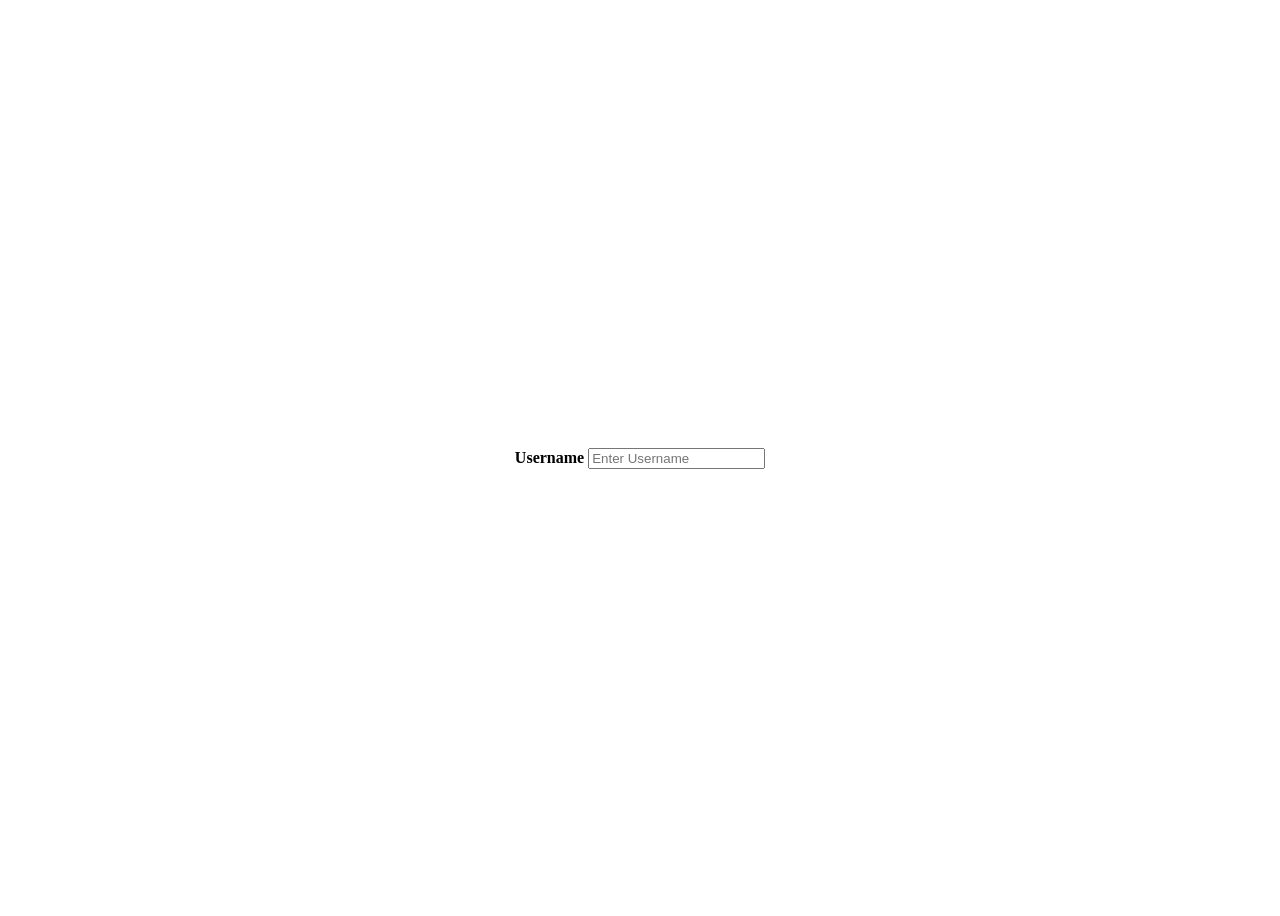
==== WEB_PYthon/sample.html @ cb23b91e "Sample HTML" ====
<!DOCTYPE html>
<html lang="en">
<head>
    <meta charset="UTF-8">
    <meta name="viewport" content="width=device-width, initial-scale=1.0">
    <title>Document</title>
    <link rel="stylesheet" href="example.css">
</head>
<body>
    <form action="action_page.php" method="post">
        
        <div class ="container">
            <label for = "username"><b>Username</b></label>
            <input type="text" placeholder="Enter Username" name="username" required>
        </div>
      </form>
</body>
</html>
---- WEB_PYthon/example.css ----
body {
    display: flex;
    justify-content: center;
    align-items: center;
    height: 100vh;
}
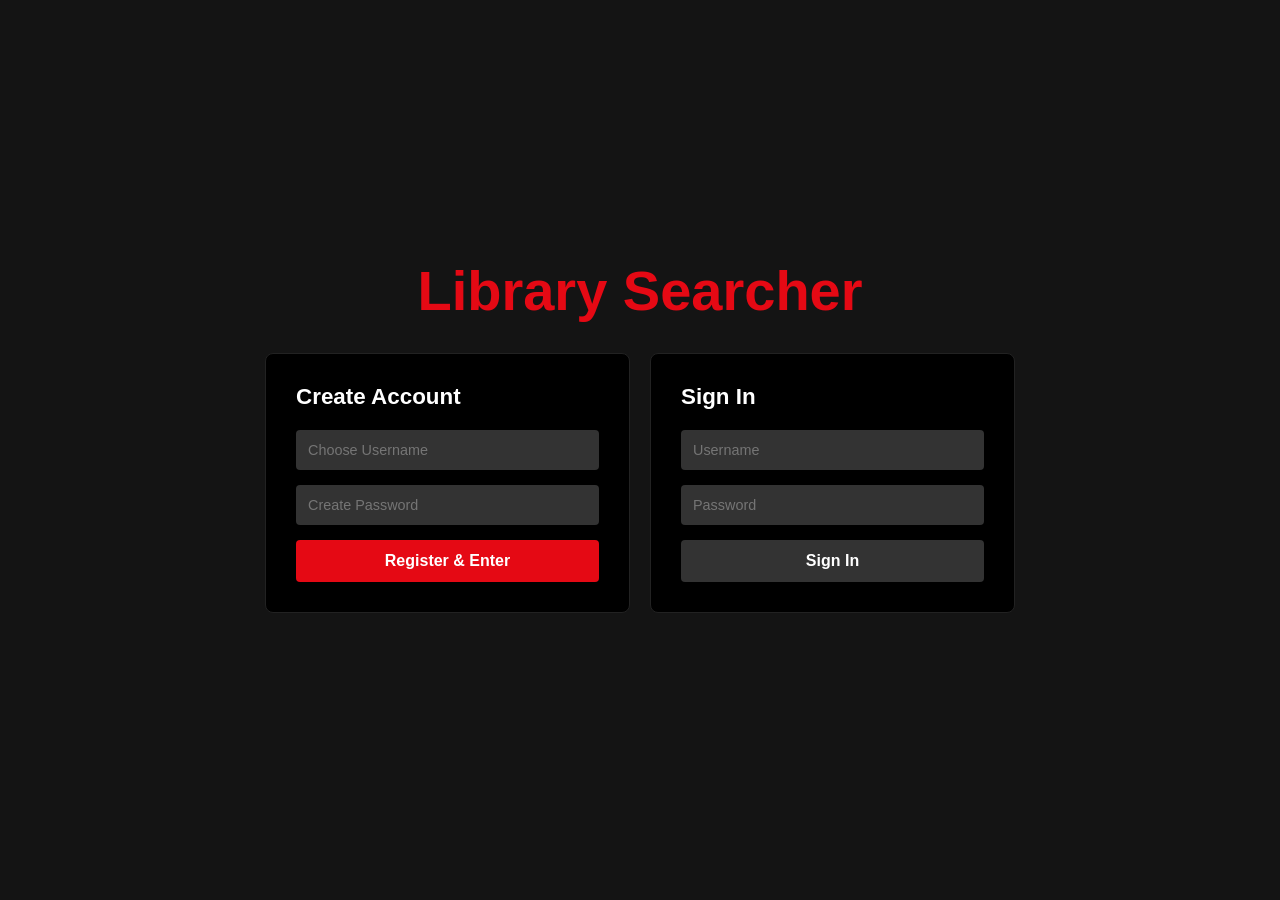
==== commit c14fd0b0: "New UI" ====
--- a/WEB_PYthon/sample.html
+++ b/WEB_PYthon/sample.html
@@ -3,16 +3,138 @@
 <head>
     <meta charset="UTF-8">
     <meta name="viewport" content="width=device-width, initial-scale=1.0">
-    <title>Document</title>
-    <link rel="stylesheet" href="example.css">
+    <title>Library Searcher Template</title>
+    <link rel="stylesheet" href="style.css">
 </head>
 <body>
-    <form action="action_page.php" method="post">
+
+    <input type="radio" name="view-switch" id="switch-auth" checked>
+    <input type="radio" name="view-switch" id="switch-home">
+    <input type="radio" name="view-switch" id="switch-profile">
+    <input type="radio" name="view-switch" id="switch-settings">
+
+    <div class="view-panel auth-screen">
+        <div class="auth-wrapper">
+            <h1 class="auth-logo">Library Searcher</h1>
+            
+            <div class="auth-box-container">
+                <div class="auth-box">
+                    <h2>Create Account</h2>
+                    <form>
+                        <input type="text" placeholder="Choose Username" required>
+                        <input type="password" placeholder="Create Password" required>
+                        <label for="switch-home" class="auth-btn btn-red center-text">Register & Enter</label>
+                    </form>
+                </div>
+
+                <div class="auth-box">
+                    <h2>Sign In</h2>
+                    <form>
+                        <input type="text" placeholder="Username" required>
+                        <input type="password" placeholder="Password" required>
+                        <label for="switch-home" class="auth-btn center-text">Sign In</label>
+                    </form>
+                </div>
+            </div>
+        </div>
+    </div>
+
+    <div class="app-workspace">
         
-        <div class ="container">
-            <label for = "username"><b>Username</b></label>
-            <input type="text" placeholder="Enter Username" name="username" required>
+        <nav class="navbar">
+            <div class="nav-left">
+                <label for="switch-home" class="home-btn">Library Searcher</label>
+            </div>
+            <div class="nav-right">
+                <div class="search-container">
+                    <input type="text" placeholder="Search books, genres..." class="search-input">
+                    
+                    <div class="search-dropdown">
+                        <div class="dropdown-section">
+                            <h4>Suggested For You</h4>
+                            <div class="genre-tags"><span class="tag">Trending Books</span></div>
+                        </div>
+                        <div class="dropdown-section">
+                            <h4>Recent Searches</h4>
+                            <ul class="recent-list">
+                                <li class="empty-text">No recent searches</li>
+                            </ul>
+                        </div>
+                    </div>
+                </div>
+                <label for="switch-settings" class="nav-link">Settings</label>
+                <label for="switch-profile" class="nav-link profile-nav-btn">Profile</label>
+            </div>
+        </nav>
+
+        <div class="view-container">
+            
+            <div id="panel-home" class="sub-panel">
+                <section class="book-row-section">
+                    <h2>Continue Reading</h2>
+                    <div class="book-slider">
+                        <div class="book-card progress-card">
+                            <div class="book-cover cover-1"><span>Neuromancer</span></div>
+                            <div class="progress-container">
+                                <div class="progress-bar" style="width: 0%;"></div>
+                                <span class="progress-text">Not started yet</span>
+                            </div>
+                        </div>
+                        <div class="book-card progress-card">
+                            <div class="book-cover cover-2"><span>Foundation</span></div>
+                            <div class="progress-container">
+                                <div class="progress-bar" style="width: 0%;"></div>
+                                <span class="progress-text">Not started yet</span>
+                            </div>
+                        </div>
+                    </div>
+                </section>
+
+                <section class="book-row-section">
+                    <h2>Recommended for You</h2>
+                    <div class="book-slider">
+                        <div class="book-card"><div class="book-cover cover-3"><span>Snow Crash</span></div></div>
+                        <div class="book-card"><div class="book-cover cover-4"><span>The Martian</span></div></div>
+                        <div class="book-card"><div class="book-cover cover-5"><span>Hyperion</span></div></div>
+                    </div>
+                </section>
+            </div>
+
+            <div id="panel-profile" class="sub-panel">
+                <div class="panel-container">
+                    <div class="profile-header">
+                        <div class="profile-avatar-large">?</div>
+                        <h1>Guest User</h1>
+                        <p class="profile-badge">Account Pending Setup</p>
+                    </div>
+                    <div class="profile-stats">
+                        <div class="stat-box"><h3>0</h3><p>Books Read</p></div>
+                        <div class="stat-box"><h3>0</h3><p>Pages Flipped</p></div>
+                        <div class="stat-box"><h3>0 Days</h3><p>Current Streak</p></div>
+                    </div>
+                    <label for="switch-auth" class="logout-btn center-text">Log Out / Exit</label>
+                </div>
+            </div>
+
+            <div id="panel-settings" class="sub-panel">
+                <div class="panel-container">
+                    <h1>Account Settings</h1>
+                    <div class="settings-group">
+                        <h3>Reading Parameters</h3>
+                        <label class="setting-item">
+                            <span>Cinematic Dark Theme (Always On)</span>
+                            <input type="checkbox" checked disabled>
+                        </label>
+                        <label class="setting-item">
+                            <span>Pre-render media covers</span>
+                            <input type="checkbox" checked>
+                        </label>
+                    </div>
+                </div>
+            </div>
+
         </div>
-      </form>
+    </div>
+
 </body>
 </html>
--- a/WEB_PYthon/style.css
+++ b/WEB_PYthon/style.css
@@ -0,0 +1,350 @@
+* {
+    margin: 0;
+    padding: 0;
+    box-sizing: border-box;
+    font-family: 'Helvetica Neue', Helvetica, Arial, sans-serif;
+}
+
+body, html {
+    background-color: #141414;
+    color: #e5e5e5;
+    width: 100vw;
+    height: 100vh;
+    overflow: hidden; 
+}
+
+input[type="radio"][name="view-switch"] {
+    display: none !important;
+    visibility: hidden !important;
+    opacity: 0 !important;
+    position: absolute !important;
+}
+
+.center-text {
+    display: block;
+    text-align: center;
+    text-decoration: none;
+}
+
+.view-panel.auth-screen,
+.app-workspace,
+.sub-panel {
+    display: none;
+}
+
+#switch-auth:checked ~ .view-panel.auth-screen {
+    display: flex;
+}
+#switch-auth:checked ~ .app-workspace {
+    display: none;
+}
+
+#switch-home:checked ~ .app-workspace,
+#switch-profile:checked ~ .app-workspace,
+#switch-settings:checked ~ .app-workspace {
+    display: block;
+}
+
+#switch-home:checked ~ .app-workspace #panel-home { display: block; }
+#switch-profile:checked ~ .app-workspace #panel-profile { display: block; }
+#switch-settings:checked ~ .app-workspace #panel-settings { display: block; }
+
+.auth-screen {
+    padding: 20px;
+    justify-content: center;
+    align-items: center;
+    width: 100vw;
+    height: 100vh;
+}
+
+.auth-wrapper {
+    max-width: 750px;
+    width: 100%;
+    text-align: center;
+}
+
+.auth-logo {
+    font-size: 3.5rem;
+    color: #e50914;
+    font-weight: bold;
+    margin-bottom: 30px;
+}
+
+.auth-box-container {
+    display: flex;
+    gap: 20px;
+    flex-wrap: wrap;
+    margin-bottom: 30px;
+}
+
+.auth-box {
+    background: #000;
+    border: 1px solid #222;
+    padding: 30px;
+    flex: 1;
+    min-width: 280px;
+    border-radius: 8px;
+    text-align: left;
+}
+
+.auth-box h2 {
+    font-size: 1.4rem;
+    margin-bottom: 20px;
+    color: #fff;
+}
+
+.auth-box input {
+    width: 100%;
+    padding: 12px;
+    margin-bottom: 15px;
+    background: #333;
+    border: none;
+    color: white;
+    border-radius: 4px;
+    font-size: 0.9rem;
+    outline: none;
+}
+
+.auth-btn {
+    width: 100%;
+    padding: 12px;
+    background: #333;
+    border: none;
+    color: white;
+    font-weight: bold;
+    font-size: 1rem;
+    border-radius: 4px;
+    cursor: pointer;
+}
+
+.btn-red {
+    background: #e50914;
+}
+
+.btn-red:hover {
+    background: #b80710;
+}
+
+.navbar {
+    display: flex;
+    justify-content: space-between;
+    align-items: center;
+    background-color: rgba(0, 0, 0, 0.95);
+    padding: 15px 4%;
+    position: fixed;
+    top: 0;
+    width: 100%;
+    height: 70px;
+    z-index: 1000;
+}
+
+.nav-left .home-btn {
+    color: #e50914;
+    font-size: 1.6rem;
+    font-weight: bold;
+    cursor: pointer;
+}
+
+.nav-right {
+    display: flex;
+    align-items: center;
+}
+
+.nav-link {
+    color: #e5e5e5;
+    font-size: 0.9rem;
+    margin-left: 20px;
+    font-weight: 500;
+    cursor: pointer;
+}
+
+.nav-link:hover {
+    color: #b3b3b3;
+}
+
+.profile-nav-btn {
+    font-weight: bold;
+    color: #fff;
+}
+
+.search-container {
+    position: relative;
+    display: inline-block;
+}
+
+.search-input {
+    background-color: #000;
+    border: 1px solid #333;
+    color: white;
+    padding: 8px 14px;
+    font-size: 0.85rem;
+    outline: none;
+    width: 220px;
+    border-radius: 4px;
+}
+
+.search-dropdown {
+    display: none; 
+    position: absolute;
+    top: 110%;
+    right: 0;
+    background-color: #181818;
+    border: 1px solid #333;
+    width: 260px;
+    border-radius: 6px;
+    padding: 15px;
+    box-shadow: 0 8px 16px rgba(0,0,0,0.5);
+}
+
+.search-container:focus-within .search-dropdown {
+    display: block;
+}
+
+.dropdown-section { margin-bottom: 12px; }
+.dropdown-section h4 { color: #666; font-size: 0.75rem; text-transform: uppercase; margin-bottom: 6px; }
+.genre-tags .tag { background: #e50914; color: #fff; padding: 4px 8px; font-size: 0.75rem; border-radius: 4px; display: inline-block; font-weight: bold; }
+.recent-list { list-style: none; font-size: 0.85rem; color: #aaa; }
+.recent-list li { margin-top: 4px; }
+.empty-text { font-style: italic; color: #555; }
+
+.view-container {
+    padding-top: 90px;
+    padding-left: 4%;
+    padding-right: 4%;
+    height: calc(100vh - 70px);
+    width: 100vw;
+    position: relative;
+}
+
+.sub-panel {
+    height: 100%;
+    width: 100%;
+    overflow-y: auto;
+}
+
+.book-row-section {
+    margin-bottom: 30px;
+}
+
+.book-row-section h2 {
+    font-size: 1.4rem;
+    margin-bottom: 15px;
+    color: #fff;
+}
+
+.book-slider {
+    display: flex;
+    gap: 15px;
+    overflow-x: auto;
+}
+
+.book-slider::-webkit-scrollbar {
+    display: none;
+}
+
+.book-card {
+    min-width: 160px;
+    width: 160px;
+    height: 230px;
+    transition: transform 0.3s;
+    cursor: pointer;
+}
+
+.book-card:hover {
+    transform: scale(1.05);
+}
+
+.book-cover {
+    width: 100%;
+    height: 100%;
+    border-radius: 4px;
+    display: flex;
+    align-items: flex-end;
+    padding: 15px;
+    font-weight: bold;
+    font-size: 0.9rem;
+    box-shadow: inset 0 -60px 40px rgba(0,0,0,0.8);
+}
+
+.cover-1 { background: linear-gradient(45deg, #1e3a8a, #3b82f6); }
+.cover-2 { background: linear-gradient(45deg, #581c87, #a855f7); }
+.cover-3 { background: linear-gradient(45deg, #065f46, #10b981); }
+.cover-4 { background: linear-gradient(45deg, #7c2d12, #f97316); }
+.cover-5 { background: linear-gradient(45deg, #831843, #ec4899); }
+
+.progress-card { height: 260px; }
+.progress-card .book-cover { height: 220px; }
+.progress-bar { height: 4px; background-color: #333; border-radius: 2px; }
+.progress-text { font-size: 0.75rem; color: #666; display: block; margin-top: 4px; }
+
+.panel-container {
+    max-width: 600px;
+    margin: 30px auto 0 auto;
+    background: #181818;
+    padding: 40px;
+    border-radius: 8px;
+    border: 1px solid #282828;
+}
+
+.profile-header {
+    text-align: center;
+    margin-bottom: 30px;
+}
+
+.profile-avatar-large {
+    width: 100px;
+    height: 100px;
+    border-radius: 4px;
+    background-color: #333;
+    display: inline-flex;
+    justify-content: center;
+    align-items: center;
+    font-size: 3rem;
+    color: #666;
+    margin-bottom: 15px;
+    font-weight: bold;
+}
+
+.profile-badge {
+    color: #666;
+    font-weight: bold;
+    font-size: 0.9rem;
+    margin-top: 5px;
+}
+
+.profile-stats {
+    display: flex;
+    justify-content: space-between;
+    margin-bottom: 30px;
+}
+
+.stat-box {
+    background: #222;
+    padding: 15px;
+    flex: 1;
+    margin: 0 5px;
+    text-align: center;
+    border-radius: 4px;
+}
+
+.stat-box h3 { color: #fff; font-size: 1.5rem; }
+.stat-box p { color: #aaa; font-size: 0.8rem; margin-top: 5px; }
+
+.logout-btn {
+    width: 100%;
+    padding: 12px;
+    background: transparent;
+    border: 1px solid #444;
+    color: #fff;
+    font-size: 1rem;
+    border-radius: 4px;
+    cursor: pointer;
+}
+
+.logout-btn:hover {
+    background: #222;
+}
+
+.settings-group { margin-top: 25px; }
+.settings-group h3 { border-bottom: 1px solid #333; padding-bottom: 8px; margin-bottom: 15px; font-size: 1.1rem; }
+.setting-item { display: flex; justify-content: space-between; margin-bottom: 12px; font-size: 0.95rem; color: #ccc; }
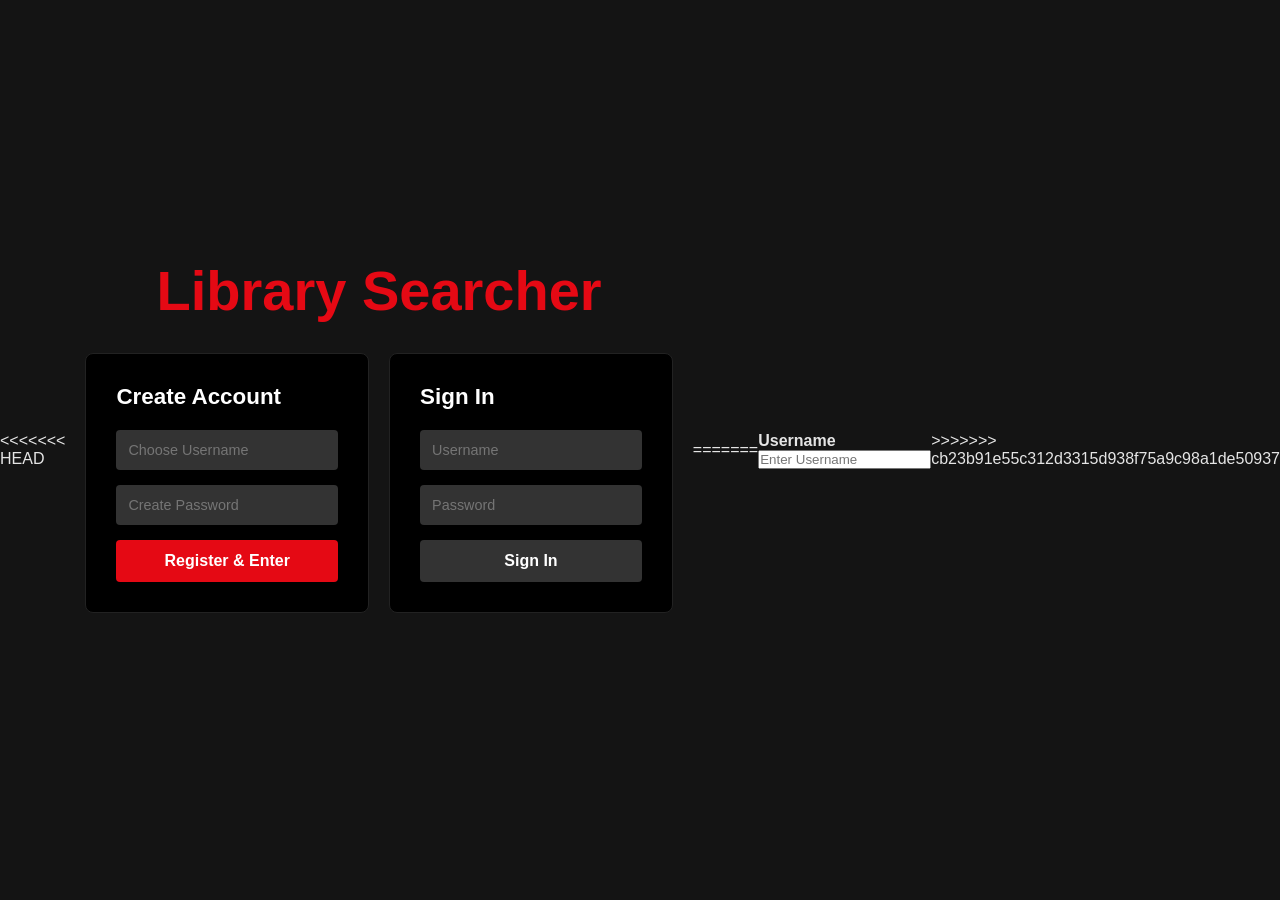
==== commit e62cfc58: "Fixed" ====
--- a/WEB_PYthon/sample.html
+++ b/WEB_PYthon/sample.html
@@ -3,6 +3,7 @@
 <head>
     <meta charset="UTF-8">
     <meta name="viewport" content="width=device-width, initial-scale=1.0">
+<<<<<<< HEAD
     <title>Library Searcher Template</title>
     <link rel="stylesheet" href="style.css">
 </head>
@@ -136,5 +137,18 @@
         </div>
     </div>
 
+=======
+    <title>Document</title>
+    <link rel="stylesheet" href="example.css">
+</head>
+<body>
+    <form action="action_page.php" method="post">
+        
+        <div class ="container">
+            <label for = "username"><b>Username</b></label>
+            <input type="text" placeholder="Enter Username" name="username" required>
+        </div>
+      </form>
+>>>>>>> cb23b91e55c312d3315d938f75a9c98a1de50937
 </body>
 </html>
--- a/WEB_PYthon/example.css
+++ b/WEB_PYthon/example.css
@@ -0,0 +1,6 @@
+body {
+    display: flex;
+    justify-content: center;
+    align-items: center;
+    height: 100vh;
+}
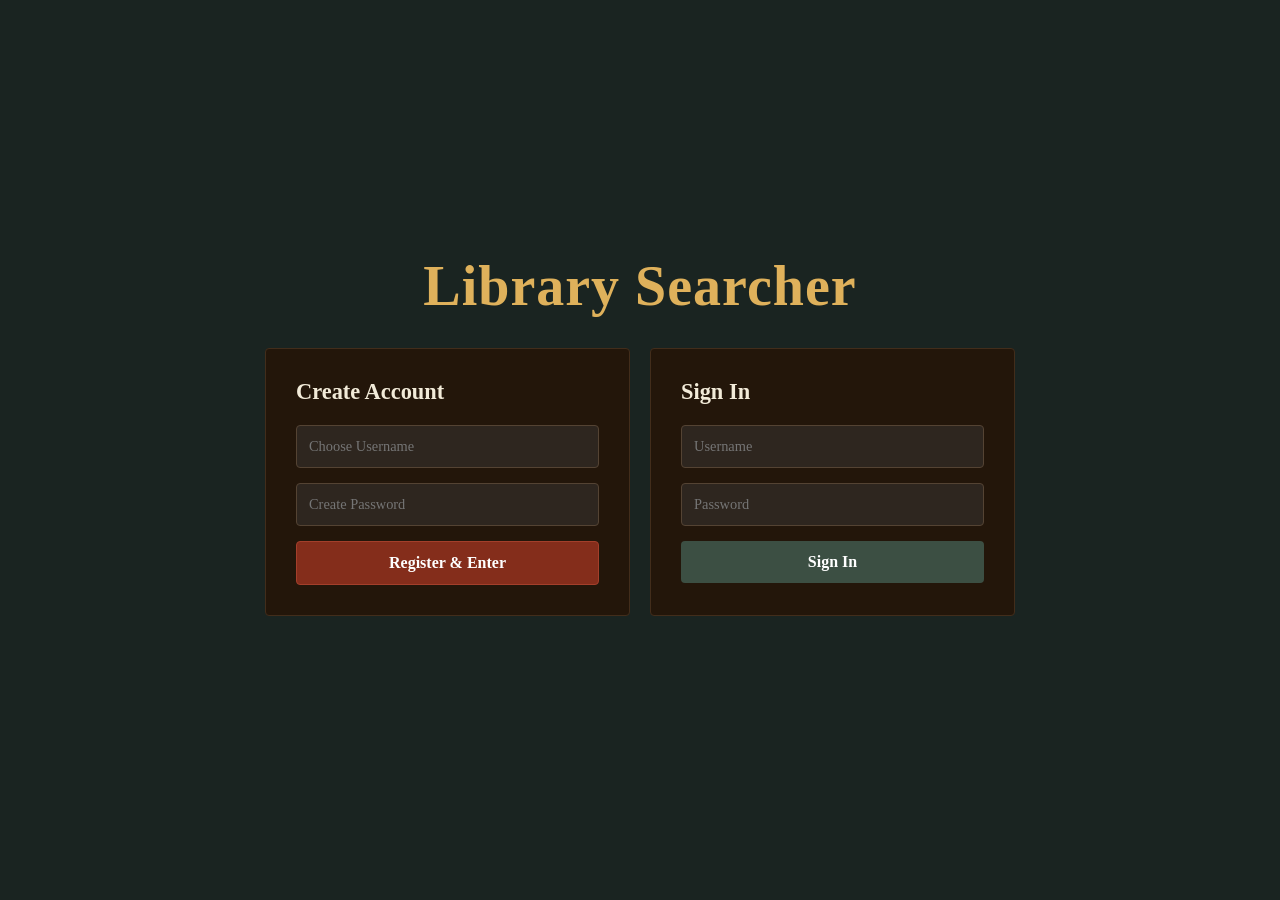
==== commit 86c0a32f: "New color ui" ====
--- a/WEB_PYthon/sample.html
+++ b/WEB_PYthon/sample.html
@@ -3,10 +3,10 @@
 <head>
     <meta charset="UTF-8">
     <meta name="viewport" content="width=device-width, initial-scale=1.0">
-<<<<<<< HEAD
     <title>Library Searcher Template</title>
     <link rel="stylesheet" href="style.css">
 </head>
+
 <body>
 
     <input type="radio" name="view-switch" id="switch-auth" checked>
@@ -137,18 +137,5 @@
         </div>
     </div>
 
-=======
-    <title>Document</title>
-    <link rel="stylesheet" href="example.css">
-</head>
-<body>
-    <form action="action_page.php" method="post">
-        
-        <div class ="container">
-            <label for = "username"><b>Username</b></label>
-            <input type="text" placeholder="Enter Username" name="username" required>
-        </div>
-      </form>
->>>>>>> cb23b91e55c312d3315d938f75a9c98a1de50937
 </body>
 </html>
--- a/WEB_PYthon/style.css
+++ b/WEB_PYthon/style.css
@@ -2,12 +2,12 @@
     margin: 0;
     padding: 0;
     box-sizing: border-box;
-    font-family: 'Helvetica Neue', Helvetica, Arial, sans-serif;
+    font-family: 'Georgia', Garamond, 'Times New Roman', serif; /* Changed to an elegant serif font for a literary feel */
 }
 
 body, html {
-    background-color: #141414;
-    color: #e5e5e5;
+    background-color: #1a2421; /* Main application background (Deep Oxford/Library Green) */
+    color: #f2ebd9;            /* Default text color (Warm aged parchment) */
     width: 100vw;
     height: 100vh;
     overflow: hidden; 
@@ -65,9 +65,10 @@
 
 .auth-logo {
     font-size: 3.5rem;
-    color: #e50914;
-    font-weight: bold;
-    margin-bottom: 30px;
+    color: #dfb15b; /* Login/Register page logo color (Muted antique brass) */
+    font-weight: bold;
+    margin-bottom: 30px;
+    letter-spacing: 1px;
 }
 
 .auth-box-container {
@@ -78,39 +79,39 @@
 }
 
 .auth-box {
-    background: #000;
-    border: 1px solid #222;
+    background: #23160a; /* Login/Register box background (Rich dark mahogany wood) */
+    border: 1px solid #422d1b; /* Login/Register box border (Polished walnut wood) */
     padding: 30px;
     flex: 1;
     min-width: 280px;
-    border-radius: 8px;
+    border-radius: 4px; /* Sharper corners for a traditional book/furniture aesthetic */
     text-align: left;
 }
 
 .auth-box h2 {
     font-size: 1.4rem;
     margin-bottom: 20px;
-    color: #fff;
+    color: #f2ebd9;
 }
 
 .auth-box input {
     width: 100%;
     padding: 12px;
     margin-bottom: 15px;
-    background: #333;
+    background: #2e261f; /* Login/Register input fields (Warm dark leather) */
+    border: 1px solid #544333;
+    color: #f2ebd9;
+    border-radius: 4px;
+    font-size: 0.9rem;
+    outline: none;
+}
+
+.auth-btn {
+    width: 100%;
+    padding: 12px;
+    background: #3c4f43; 
     border: none;
     color: white;
-    border-radius: 4px;
-    font-size: 0.9rem;
-    outline: none;
-}
-
-.auth-btn {
-    width: 100%;
-    padding: 12px;
-    background: #333;
-    border: none;
-    color: white;
     font-weight: bold;
     font-size: 1rem;
     border-radius: 4px;
@@ -118,18 +119,20 @@
 }
 
 .btn-red {
-    background: #e50914;
+    background: #842d1b; /* Primary action button color (Deep crimson bookcloth) */
+    border: 1px solid #a33f2b;
 }
 
 .btn-red:hover {
-    background: #b80710;
+    background: #611e11; /* Primary action button hover color (Dark burgundy) */
 }
 
 .navbar {
     display: flex;
     justify-content: space-between;
     align-items: center;
-    background-color: rgba(0, 0, 0, 0.95);
+    background-color: rgba(18, 26, 23, 0.96); /* Navigation bar background (Very dark library green) */
+    border-bottom: 1px solid #2d3b36;
     padding: 15px 4%;
     position: fixed;
     top: 0;
@@ -139,7 +142,7 @@
 }
 
 .nav-left .home-btn {
-    color: #e50914;
+    color: #dfb15b; /* Navigation branding text color (Antique gold) */
     font-size: 1.6rem;
     font-weight: bold;
     cursor: pointer;
@@ -151,7 +154,7 @@
 }
 
 .nav-link {
-    color: #e5e5e5;
+    color: #d2c8b1;
     font-size: 0.9rem;
     margin-left: 20px;
     font-weight: 500;
@@ -159,7 +162,7 @@
 }
 
 .nav-link:hover {
-    color: #b3b3b3;
+    color: #dfb15b; 
 }
 
 .profile-nav-btn {
@@ -173,9 +176,9 @@
 }
 
 .search-input {
-    background-color: #000;
-    border: 1px solid #333;
-    color: white;
+    background-color: #121a17; 
+    border: 1px solid #2d3b36;
+    color: #f2ebd9;
     padding: 8px 14px;
     font-size: 0.85rem;
     outline: none;
@@ -188,12 +191,12 @@
     position: absolute;
     top: 110%;
     right: 0;
-    background-color: #181818;
-    border: 1px solid #333;
+    background-color: #1c2723; /* Dropdown panel background (Cozy study green) */
+    border: 1px solid #354640;
     width: 260px;
-    border-radius: 6px;
+    border-radius: 4px;
     padding: 15px;
-    box-shadow: 0 8px 16px rgba(0,0,0,0.5);
+    box-shadow: 0 8px 24px rgba(0,0,0,0.6);
 }
 
 .search-container:focus-within .search-dropdown {
@@ -201,11 +204,11 @@
 }
 
 .dropdown-section { margin-bottom: 12px; }
-.dropdown-section h4 { color: #666; font-size: 0.75rem; text-transform: uppercase; margin-bottom: 6px; }
-.genre-tags .tag { background: #e50914; color: #fff; padding: 4px 8px; font-size: 0.75rem; border-radius: 4px; display: inline-block; font-weight: bold; }
-.recent-list { list-style: none; font-size: 0.85rem; color: #aaa; }
+.dropdown-section h4 { color: #808f85; font-size: 0.75rem; text-transform: uppercase; margin-bottom: 6px; }
+.genre-tags .tag { background: #842d1b; color: #fff; padding: 4px 8px; font-size: 0.75rem; border-radius: 4px; display: inline-block; font-weight: bold; }
+.recent-list { list-style: none; font-size: 0.85rem; color: #c0b59f; }
 .recent-list li { margin-top: 4px; }
-.empty-text { font-style: italic; color: #555; }
+.empty-text { font-style: italic; color: #526359; }
 
 .view-container {
     padding-top: 90px;
@@ -229,7 +232,8 @@
 .book-row-section h2 {
     font-size: 1.4rem;
     margin-bottom: 15px;
-    color: #fff;
+    color: #f2ebd9;
+    font-family: 'Georgia', serif;
 }
 
 .book-slider {
@@ -264,26 +268,28 @@
     font-weight: bold;
     font-size: 0.9rem;
     box-shadow: inset 0 -60px 40px rgba(0,0,0,0.8);
-}
-
-.cover-1 { background: linear-gradient(45deg, #1e3a8a, #3b82f6); }
-.cover-2 { background: linear-gradient(45deg, #581c87, #a855f7); }
-.cover-3 { background: linear-gradient(45deg, #065f46, #10b981); }
-.cover-4 { background: linear-gradient(45deg, #7c2d12, #f97316); }
-.cover-5 { background: linear-gradient(45deg, #831843, #ec4899); }
+    border-left: 3px solid rgba(255,255,255,0.1); /* Adds a subtle visual "spine" highlight to book covers */
+}
+
+/* Book Cover Gradients (Classic library leather, cloth, and paper spine colors) */
+.cover-1 { background: linear-gradient(45deg, #1f2d24, #3b5243); } /* Hunter Green */
+.cover-2 { background: linear-gradient(45deg, #421e15, #733c31); } /* Vintage Burgundy */
+.cover-3 { background: linear-gradient(45deg, #302112, #5c432d); } /* Antique Leather */
+.cover-4 { background: linear-gradient(45deg, #112233, #224466); } /* Dark Navy Library Cloth */
+.cover-5 { background: linear-gradient(45deg, #473c28, #7a6b4d); } /* Dusty Ochre/Cloth binding */
 
 .progress-card { height: 260px; }
 .progress-card .book-cover { height: 220px; }
-.progress-bar { height: 4px; background-color: #333; border-radius: 2px; }
-.progress-text { font-size: 0.75rem; color: #666; display: block; margin-top: 4px; }
+.progress-bar { height: 4px; background-color: #2a3832; border-radius: 2px; }
+.progress-text { font-size: 0.75rem; color: #9da8a3; display: block; margin-top: 4px; }
 
 .panel-container {
     max-width: 600px;
     margin: 30px auto 0 auto;
-    background: #181818;
+    background: #23160a; /* Settings & Profile wrapper container background (Rich dark mahogany wood) */
     padding: 40px;
-    border-radius: 8px;
-    border: 1px solid #282828;
+    border-radius: 4px;
+    border: 1px solid #422d1b;
 }
 
 .profile-header {
@@ -295,18 +301,19 @@
     width: 100px;
     height: 100px;
     border-radius: 4px;
-    background-color: #333;
+    background-color: #2e261f;
+    border: 1px solid #544333;
     display: inline-flex;
     justify-content: center;
     align-items: center;
     font-size: 3rem;
-    color: #666;
+    color: #dfb15b;
     margin-bottom: 15px;
     font-weight: bold;
 }
 
 .profile-badge {
-    color: #666;
+    color: #dfb15b; 
     font-weight: bold;
     font-size: 0.9rem;
     margin-top: 5px;
@@ -319,32 +326,35 @@
 }
 
 .stat-box {
-    background: #222;
+    background: #1a2421; /* Individual dashboard metric box background (Deep green contrast) */
     padding: 15px;
     flex: 1;
     margin: 0 5px;
     text-align: center;
     border-radius: 4px;
+    border: 1px solid #2d3b36;
 }
 
 .stat-box h3 { color: #fff; font-size: 1.5rem; }
-.stat-box p { color: #aaa; font-size: 0.8rem; margin-top: 5px; }
+.stat-box p { color: #b1baa9; font-size: 0.8rem; margin-top: 5px; }
 
 .logout-btn {
     width: 100%;
     padding: 12px;
     background: transparent;
-    border: 1px solid #444;
+    border: 1px solid #544333;
+    color: #c0b59f;
+    font-size: 1rem;
+    border-radius: 4px;
+    cursor: pointer;
+}
+
+.logout-btn:hover {
+    background: #1a2421;
+    border-color: #dfb15b;
     color: #fff;
-    font-size: 1rem;
-    border-radius: 4px;
-    cursor: pointer;
-}
-
-.logout-btn:hover {
-    background: #222;
 }
 
 .settings-group { margin-top: 25px; }
-.settings-group h3 { border-bottom: 1px solid #333; padding-bottom: 8px; margin-bottom: 15px; font-size: 1.1rem; }
-.setting-item { display: flex; justify-content: space-between; margin-bottom: 12px; font-size: 0.95rem; color: #ccc; }+.settings-group h3 { border-bottom: 1px solid #422d1b; padding-bottom: 8px; margin-bottom: 15px; font-size: 1.1rem; color: #dfb15b; }
+.setting-item { display: flex; justify-content: space-between; margin-bottom: 12px; font-size: 0.95rem; color: #c0b59f; }
